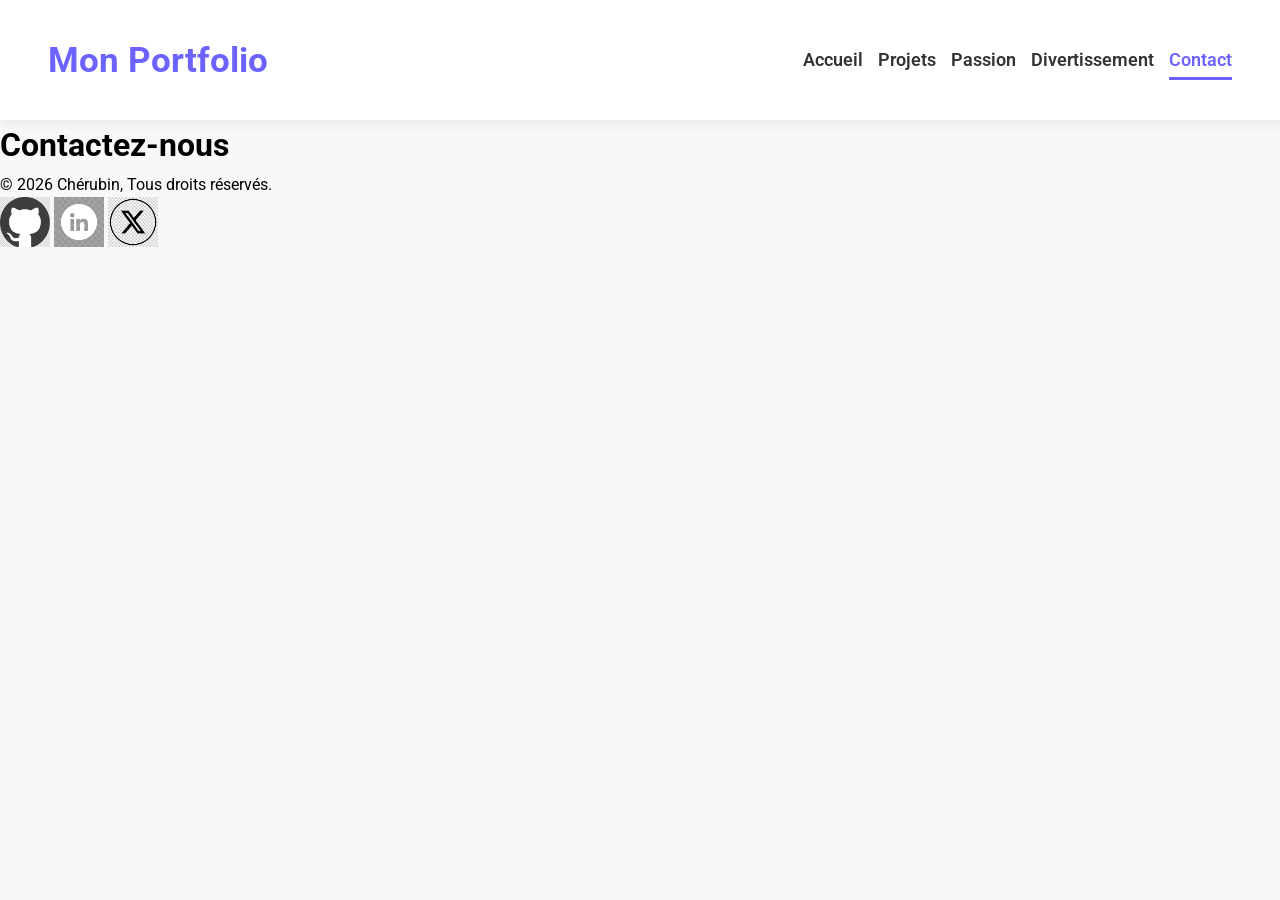
==== Contact.html @ ec700de0 "stylisation du menu et création des autres pages" ====
<!DOCTYPE html>
<html lang="en">
<head>
    <meta charset="UTF-8">
    <meta name="viewport" content="width=device-width, initial-scale=1.0">
    <title>Mon Portfolio</title>
    <link rel="stylesheet" href="CSS/style.css">
    <link rel="preconnect" href="https://fonts.googleapis.com">
    <link rel="preconnect" href="https://fonts.gstatic.com" crossorigin>
    <link href="https://fonts.googleapis.com/css2?family=Roboto&display=swap" rel="stylesheet">
</head>
<body>
    <header>
        <div>
            <a href="">Mon Portfolio</a>
        </div>
        <nav>
            <ul>
                <li><a href="index.html">Accueil</a></li>
                <li><a href="Projet.html">Projets</a></li>
                <li><a href="Passions.html">Passion</a></li>
                <li><a href="Divertissement.html">Divertissement</a></li>
                <li><a href="Contact.html" class="active">Contact</a></li>
            </ul>
        </nav>
    </header>
    <main>
        <h1>Contactez-nous</h1>
    </main>
    <footer>
        <p>&copy; 2026 Chérubin, Tous droits réservés.</p>
        <div>
            <a href=""><img src="Image/github.jpg" alt="" height="50" width="50"></a>
            <a href=""><img src="Image/linkedin.jpg" alt="" height="50" width="50"></a>
            <a href=""><img src="Image/X.jpg" alt="" height="50" width="50"></a>
        </div>
    </footer>
</body>
</html>
---- CSS/style.css ----
:root{
    --violet-doux: #6c63ff;
    --violet-fonce: #534edd;
    --orange-vif: #ffa726;
    --gris-tres-fonce: #333;
    --gris-fonce: #666;
    --gris-tres-clair: #f8f8f8;
    --gris-claire: #eee;
}

* {
    margin: 0;
    padding: 0;
    box-sizing: border-box;
}

body {
    background-color: var(--gris-tres-clair);
    font-family: 'roboto', sans-serif;
    line-height: 1.6;
}

header {
    background-color: white;
    box-shadow: 2px 6px 10px rgba(0, 0, 0, 0.05);
    position: sticky;
    top: 0;
    z-index: 100;
    display: flex;
    justify-content: space-between;
    align-items: center;
    padding: 2rem 3rem;
}

header div a {
    text-decoration: none;
    font-size: 2.2rem;
    font-weight: bold;
    color: var(--violet-doux);
}

ul li {
    list-style: none;
    margin-left: 15px;
}

ul {
    display: flex;
}

ul li a {
    text-decoration: none;
    color: var(--gris-tres-fonce);
    font-weight: 600;
    font-size: 1.1rem;
    position: relative;
    padding: 10px 0;
}

ul li a:hover {
    color: var(--violet-doux);
}

ul li a::after {
    content: '';
    position: absolute;
    left: 0;
    bottom: 0;
    height: 3px;
    width: 0;
    background-color: var(--violet-doux);
    transition: width 0.3s ease;
}

ul li a:hover::after {
    width: 100%;
}

a.active {
    color: var(--violet-doux);
}

a.active::after {
    width: 100%;
}
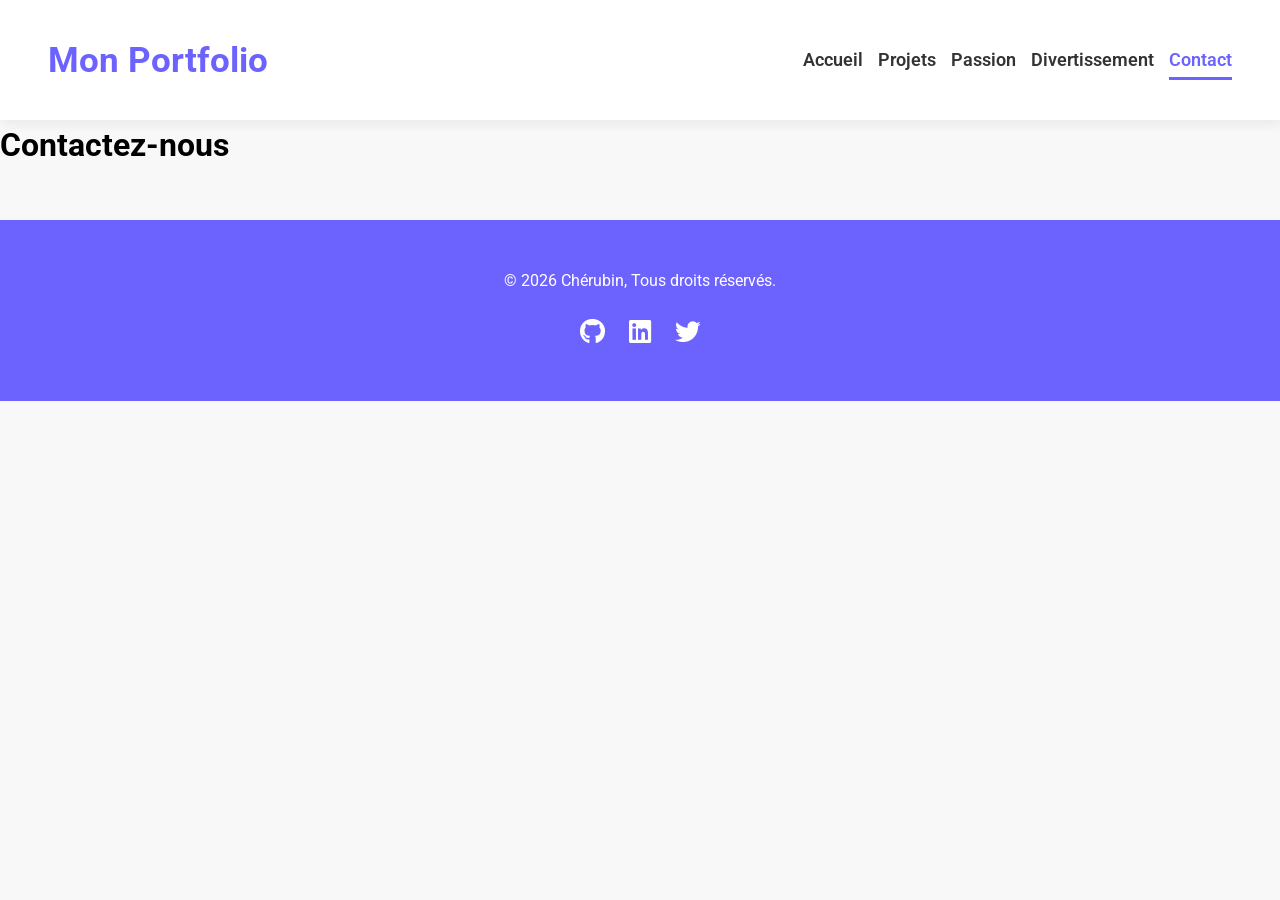
==== commit 3d584397: "TP N%µ£¨%M§/./§git*" ====
--- a/Contact.html
+++ b/Contact.html
@@ -8,6 +8,7 @@
     <link rel="preconnect" href="https://fonts.googleapis.com">
     <link rel="preconnect" href="https://fonts.gstatic.com" crossorigin>
     <link href="https://fonts.googleapis.com/css2?family=Roboto&display=swap" rel="stylesheet">
+    <link rel="stylesheet" href="https://cdnjs.cloudflare.com/ajax/libs/font-awesome/6.5.1/css/all.min.css">
 </head>
 <body>
     <header>
@@ -30,9 +31,9 @@
     <footer>
         <p>&copy; 2026 Chérubin, Tous droits réservés.</p>
         <div>
-            <a href=""><img src="Image/github.jpg" alt="" height="50" width="50"></a>
-            <a href=""><img src="Image/linkedin.jpg" alt="" height="50" width="50"></a>
-            <a href=""><img src="Image/X.jpg" alt="" height="50" width="50"></a>
+            <a href=""><i class="fa-brands fa-github"></i></a>
+            <a href=""><i class="fa-brands fa-linkedin"></i></a>
+            <a href=""><i class="fa-brands fa-twitter"></i></a>
         </div>
     </footer>
 </body>
--- a/CSS/style.css
+++ b/CSS/style.css
@@ -82,4 +82,149 @@
 
 a.active::after {
     width: 100%;
+}
+
+.hero {
+    display: flex;
+    justify-content: center;
+    align-items: center;
+    gap: 5rem;
+    text-align: center;
+    margin: 10rem 2rem;
+}
+
+.hero img {
+    width: 300px;
+    height: 300px;
+    object-fit: cover;
+    border-radius: 50%;
+    border: 8px solid var(--violet-doux);
+}
+
+.hero h1 {
+    color: var(--violet-doux);
+    font-size: 4rem;
+    font-weight: 700;
+    margin-bottom: 1.2rem;
+}
+
+.hero p {
+    color: var(--gris-fonce);
+    font-size: 1.3rem;
+    margin-bottom: 1.2rem;
+}
+
+.hero a {
+    text-decoration: none;
+    display: inline-block;
+    background-color: var(--violet-doux);
+    color: white;
+    padding: 15px 30px;
+    border-radius: 50px;
+    text-transform: uppercase;
+    letter-spacing: 1.1px;
+    font-weight: 600;
+    margin-top: 1rem;
+    transition: background-color 0.3s ease, transform 0.2s ease;
+}
+
+.hero a:hover {
+    background-color: var(--violet-fonce);
+    transform: translateY(-3px);
+}
+
+.apropos {
+    width: 800px;
+    margin: 6rem auto;
+    text-align: center;
+}
+
+section h2 {
+    color: var(--violet-doux);
+    font-size: 2.6rem;
+    font-weight: 700;
+    margin-bottom: 1.2rem;
+    text-align: center;
+}
+
+section h2::after {
+    content: '';
+    display: block;
+    width: 60px;
+    height: 4px;
+    background-color: var(--violet-doux);
+    margin: 1.2rem auto;
+    border-radius: 2px;
+}
+
+section p {
+    margin-bottom: 2rem;
+    color: var(--gris-fonce);
+    font-size: 1.3rem;
+}
+
+.competences table {
+    width: 80%;
+    margin: 0 auto;
+    border-collapse: collapse;
+    background-color: #FFF;
+    box-shadow: 0 5px 15px rgba(0, 0, 0, 0.08);
+    border-radius: 10px;
+    overflow: hidden;
+}
+
+.competences th, table td {
+    padding: 15px;
+}
+
+.competences table thead {
+    background-color: var(--violet-doux);
+    color: #FFF;
+    text-transform: uppercase;
+}
+
+.competences table tbody td {
+    /* ajout d'une bordure de 1px en bas de chaque cellule */
+    border-bottom: 1px solid var(--gris-claire);
+}
+
+.competences table tbody tr:nth-child(even) {
+    background-color: #FDFDFD;
+}
+
+.competences table tbody tr {
+    transition: background-color 0.3s ease;
+}
+
+.competences table tbody tr:hover {
+    background-color: #F0F0F0;
+}
+
+.competences table thead th {
+    text-align: left;
+}
+
+footer {
+    margin-top: 3rem;
+    background-color: var(--violet-doux);
+    padding: 3rem 0;
+    text-align: center;
+}
+
+footer p {
+    color: white;
+    margin-bottom: 1.2rem;
+}
+
+footer a {
+    display: inline-block;
+    font-size: 1.6rem;
+    color: white;
+    margin: 0 10px;
+    transition: color 0.3s ease, transform 0.2s ease;
+}
+
+footer a:hover {
+    color: var(--orange-vif);
+    transform: translate(-3px);
 }
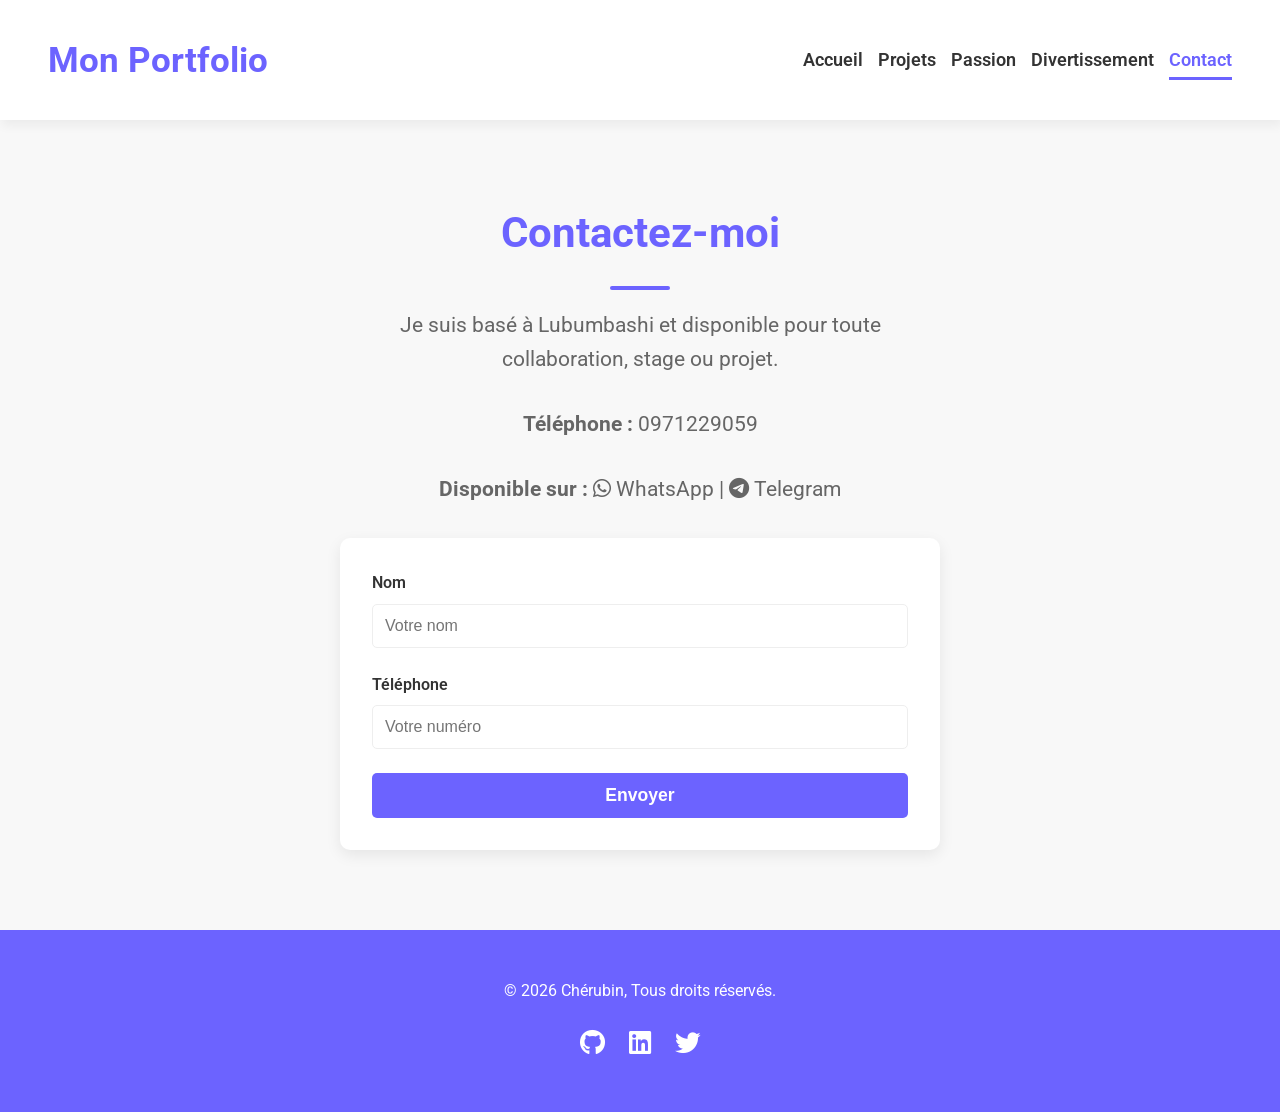
==== commit f8817c6e: "création de la page projet et contact" ====
--- a/Contact.html
+++ b/Contact.html
@@ -26,7 +26,34 @@
         </nav>
     </header>
     <main>
-        <h1>Contactez-nous</h1>
+    <section class="contact">
+        <h2>Contactez-moi</h2>
+
+        <p>Je suis basé à Lubumbashi et disponible pour toute collaboration, stage ou projet.</p>
+
+        <div class="infos-contact">
+            <p><strong>Téléphone :</strong> 0971229059</p>
+            <p>
+                <strong>Disponible sur :</strong> 
+                <i class="fa-brands fa-whatsapp"></i> WhatsApp |
+                <i class="fa-brands fa-telegram"></i> Telegram
+            </p>
+        </div>
+
+        <form class="form-contact">
+            <div class="champ">
+                <label for="nom">Nom</label>
+                <input type="text" id="nom" name="nom" placeholder="Votre nom" required>
+            </div>
+
+            <div class="champ">
+                <label for="telephone">Téléphone</label>
+                <input type="tel" id="telephone" name="telephone" placeholder="Votre numéro" required>
+            </div>
+
+            <button type="submit">Envoyer</button>
+        </form>
+    </section>
     </main>
     <footer>
         <p>&copy; 2026 Chérubin, Tous droits réservés.</p>
--- a/CSS/style.css
+++ b/CSS/style.css
@@ -227,4 +227,152 @@
 footer a:hover {
     color: var(--orange-vif);
     transform: translate(-3px);
-}+}
+
+.projets {
+    padding: 5rem 2rem;
+}
+
+.projets-container {
+    display: grid;
+    grid-template-columns: repeat(auto-fit, minmax(300px, 1fr));
+    gap: 2rem;
+    width: 90%;
+    margin: 0 auto;
+}
+
+/* CARDS */
+.card {
+    background-color: white;
+    border-radius: 15px;
+    overflow: hidden;
+    box-shadow: 0 5px 20px rgba(0,0,0,0.08);
+    transition: transform 0.3s ease;
+}
+
+.card:hover {
+    transform: translateY(-8px);
+}
+
+.card img {
+    width: 100%;
+    height: 200px;
+    object-fit: cover;
+    border-bottom: 4px solid var(--violet-doux);
+}
+
+.card-content {
+    padding: 1.5rem;
+}
+
+.card-content h3 {
+    color: var(--violet-doux);
+    margin-bottom: 0.5rem;
+}
+
+.card-content p {
+    font-size: 0.95rem;
+    margin-bottom: 1rem;
+}
+
+/* TAGS */
+.tags {
+    margin-bottom: 1rem;
+}
+
+.tags span {
+    display: inline-block;
+    background-color: var(--gris-claire);
+    color: var(--violet-doux);
+    padding: 5px 10px;
+    border-radius: 20px;
+    font-size: 0.8rem;
+    margin-right: 5px;
+}
+
+/* LIENS */
+.card-links {
+    display: flex;
+    justify-content: space-between;
+    align-items: center;
+    font-size: 0.9rem;
+}
+
+.card-links a {
+    text-decoration: none;
+    color: var(--gris-tres-fonce);
+    font-weight: 600;
+    transition: color 0.3s;
+}
+
+.card-links a:hover {
+    color: var(--violet-doux);
+}
+
+.soon {
+    color: var(--gris-fonce);
+    font-style: italic;
+}
+
+.contact {
+    width: 600px;
+    margin: 5rem auto;
+    text-align: center;
+}
+
+.infos-contact {
+    margin: 2rem 0;
+    font-size: 1.2rem;
+    color: var(--gris-fonce);
+}
+
+.form-contact {
+    background-color: #FFF;
+    padding: 2rem;
+    border-radius: 10px;
+    box-shadow: 0 5px 15px rgba(0,0,0,0.08);
+    text-align: left;
+}
+
+.champ {
+    margin-bottom: 1.5rem;
+}
+
+.champ label {
+    display: block;
+    margin-bottom: 0.5rem;
+    font-weight: 600;
+    color: var(--gris-tres-fonce);
+}
+
+.champ input {
+    width: 100%;
+    padding: 12px;
+    border: 1px solid var(--gris-claire);
+    border-radius: 5px;
+    font-size: 1rem;
+    outline: none;
+    transition: border 0.3s ease;
+}
+
+.champ input:focus {
+    border-color: var(--violet-doux);
+}
+
+.form-contact button {
+    width: 100%;
+    padding: 12px;
+    background-color: var(--violet-doux);
+    color: white;
+    border: none;
+    border-radius: 5px;
+    font-size: 1.1rem;
+    font-weight: 600;
+    cursor: pointer;
+    transition: background-color 0.3s ease, transform 0.2s ease;
+}
+
+.form-contact button:hover {
+    background-color: var(--violet-fonce);
+    transform: translateY(-2px);
+}
